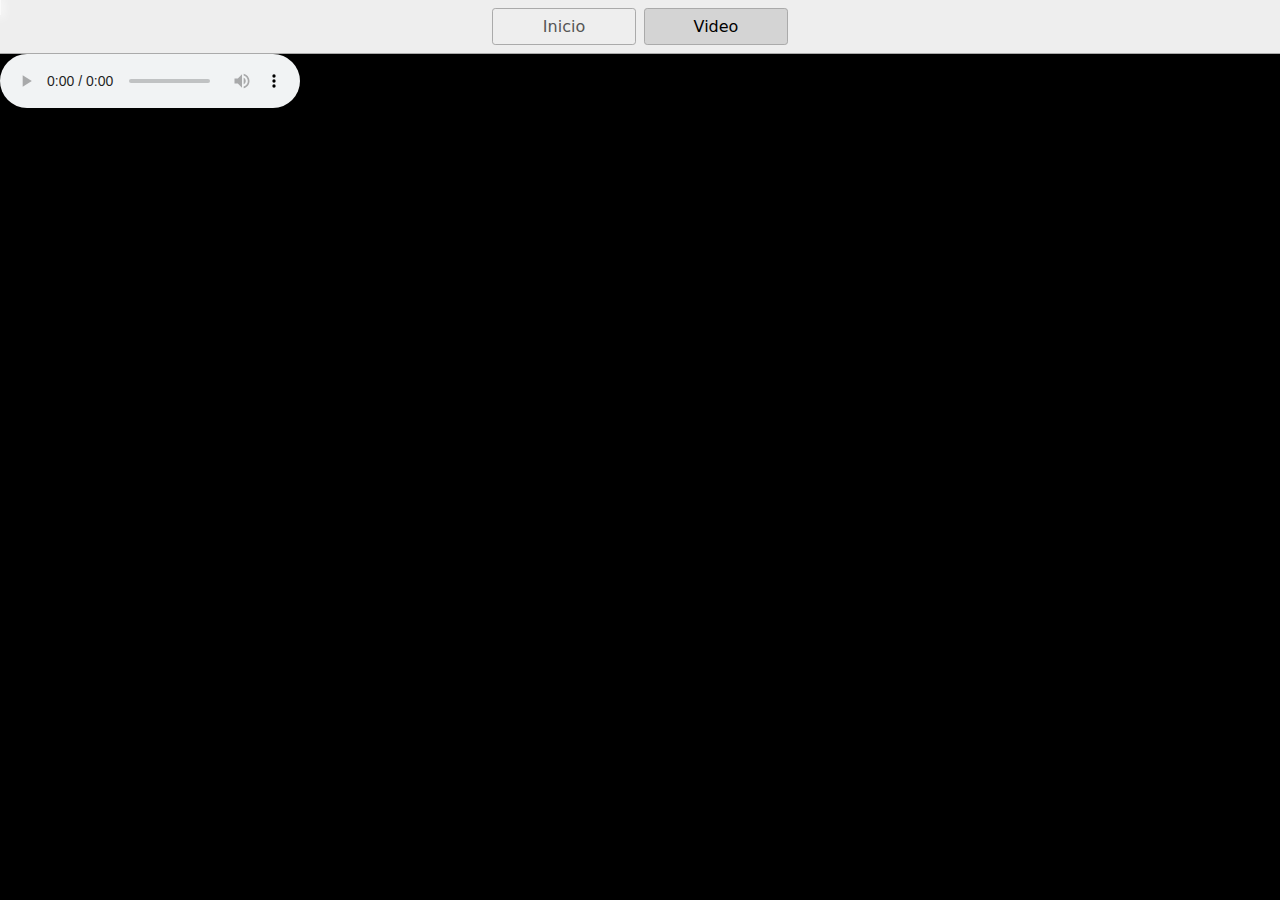
==== lluvia.html @ 11873820 "1 file modified" ====
<!DOCTYPE html>
<html lang="es">
  <head>
    <title>Lluvia</title>
    <meta charset="UTF-8" />
    <meta name="viewport" content="width=device-width" />
    <link rel="stylesheet" href="styles.css" />
    <style>
    body {
  background-color: black;
  overflow: hidden;
}
.rain {
  position: absolute;
  top: 0;
  left: 0;
  width: 100%;
  height: 100%;
  pointer-events: none;
  background: transparent url('https://stackblitz.com/files/web-platform-rhebkf/github/pedroxavier1451/pedroxavier1451/main/lluvia2.png') center center no-repeat;
  background-size: cover;
  z-index: 1;
  animation: rain 0.5s linear infinite;
}
.rain:after {
  content: '';
  position: absolute;
  top: 0;
  left: 0;
  width: 1px;
  height: 15px;
  background-color: rgba(255,255,255,0.7);
  box-shadow: 0 0 10px 3px rgba(255,255,255,0.7);
  animation: drop 1s linear infinite;
}
@keyframes rain {
  0% {
    background-position: 0 0;
  }
  100% {
    background-position: 100% 100%;
  }
}
@keyframes drop {
  0% {
    transform: translateY(0px);
    opacity: 0;
  }
  25% {
    opacity: 1;
  }
  50% {
    opacity: 1;
  }
  75% {
    opacity: 1;
  }
  100% {
    transform: translateY(500px);
    opacity: 0;
  }
}
	

    </style>
  </head>
  <body>
    <nav>
      <a href="/">Inicio</a>
      <a href="/page2.html" aria-current="page">Video</a>
    </nav>

    <div class="rain"></div>
    <audio src="SonidoLluvia.mp3" controls autoplay loop>
  </audio>
  </body>
</html>
---- styles.css ----
* {
  box-sizing: border-box;
}

body {
  margin: 0;
  font-family: system-ui, sans-serif;
  color: black;
  background-color: white;
}

nav {
  display: flex;
  flex-wrap: wrap;
  align-items: center;
  justify-content: center;
  padding: 0.5rem;
  gap: 0.5rem;
  border-bottom: solid 1px #aaa;
  background-color: #eee;
}

nav a {
  display: inline-block;
  min-width: 9rem;
  padding: 0.5rem;
  border-radius: 0.2rem;
  border: solid 1px #aaa;
  text-align: center;
  text-decoration: none;
  color: #555;
}

nav a[aria-current='page'] {
  color: #000;
  background-color: #d4d4d4;
}

main {
  padding: 1rem;
}

h1 {
  font-weight: bold;
  font-size: 1.5rem;
  text-align: center;
}

h2 {
  font-weight: bold;
  font-size: 1.5rem;
  text-align: center;
}

h3 {
  font-weight: bold;
  font-size: 1.5rem;
  text-align: center;
}

video {
  position: fixed;
  z-index: -1;
  width: 100%;
  height: 100%;
  object-fit: cover;
}

.rotating-text {
  display: inline-block;
  animation: rotate 5s infinite linear;
}

@keyframes rotate {
  from {
    transform: rotate(0deg);
  }
  to {
    transform: rotate(360deg);
  }
}
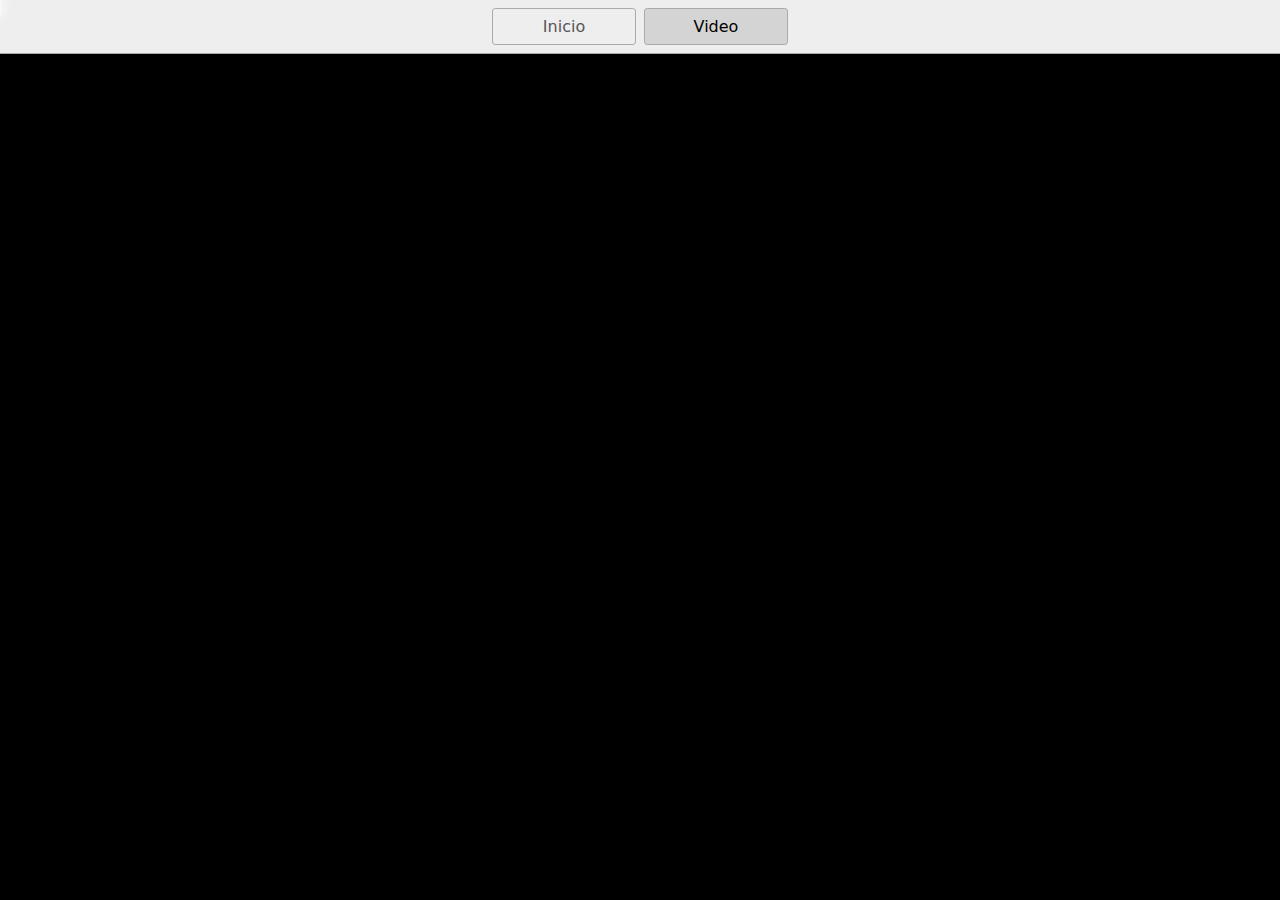
==== commit 3785fa43: "1 file modified" ====
--- a/lluvia.html
+++ b/lluvia.html
@@ -69,9 +69,12 @@
       <a href="/">Inicio</a>
       <a href="/page2.html" aria-current="page">Video</a>
     </nav>
+  
+    <audio src="SonidoLluvia.mp3">
+    </audio>
+
 
     <div class="rain"></div>
-    <audio src="SonidoLluvia.mp3" controls autoplay loop>
-  </audio>
+    
   </body>
 </html>
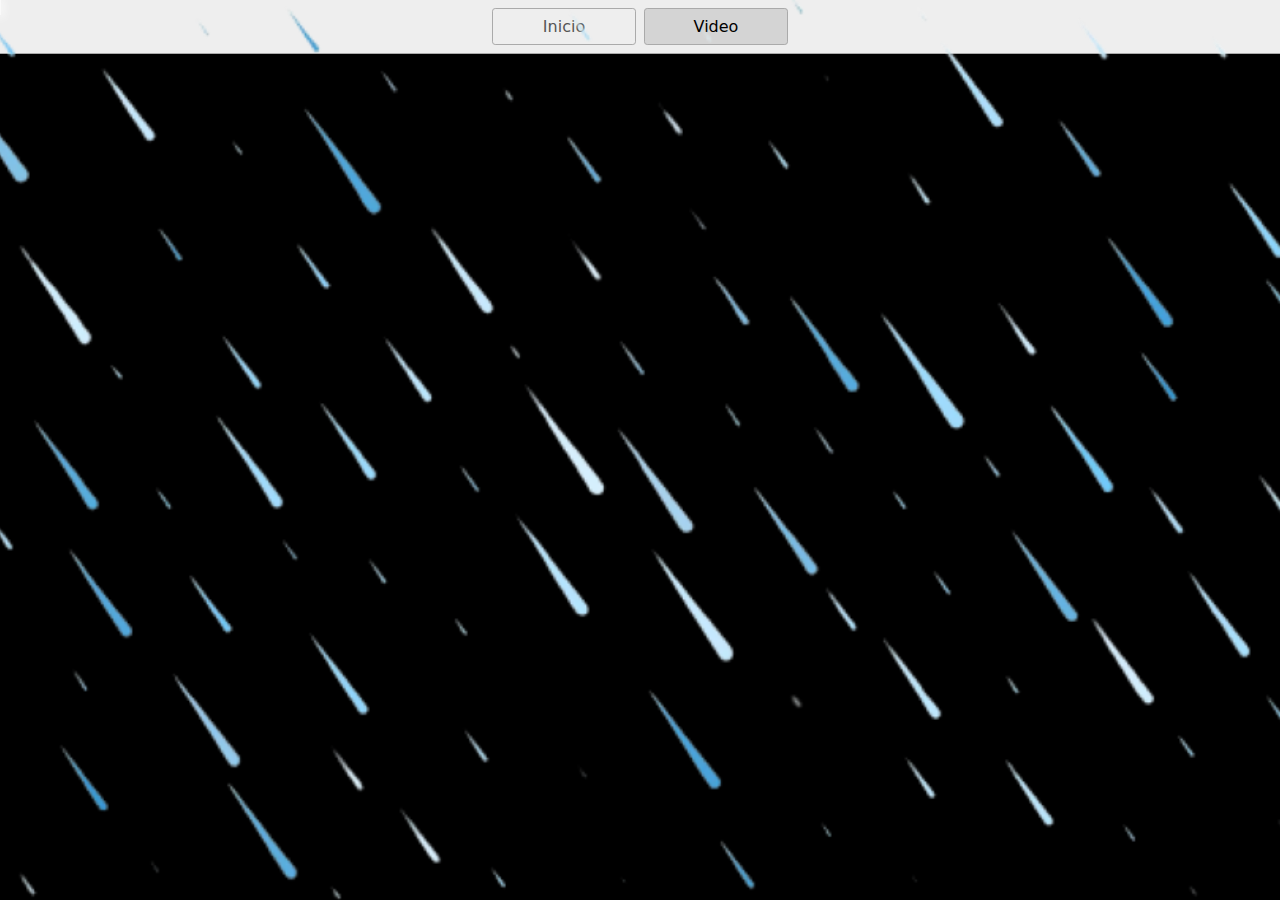
==== commit 2c46212c: "Update lluvia.html" ====
--- a/lluvia.html
+++ b/lluvia.html
@@ -6,62 +6,62 @@
     <meta name="viewport" content="width=device-width" />
     <link rel="stylesheet" href="styles.css" />
     <style>
-    body {
-  background-color: black;
-  overflow: hidden;
-}
-.rain {
-  position: absolute;
-  top: 0;
-  left: 0;
-  width: 100%;
-  height: 100%;
-  pointer-events: none;
-  background: transparent url('https://stackblitz.com/files/web-platform-rhebkf/github/pedroxavier1451/pedroxavier1451/main/lluvia2.png') center center no-repeat;
-  background-size: cover;
-  z-index: 1;
-  animation: rain 0.5s linear infinite;
-}
-.rain:after {
-  content: '';
-  position: absolute;
-  top: 0;
-  left: 0;
-  width: 1px;
-  height: 15px;
-  background-color: rgba(255,255,255,0.7);
-  box-shadow: 0 0 10px 3px rgba(255,255,255,0.7);
-  animation: drop 1s linear infinite;
-}
-@keyframes rain {
-  0% {
-    background-position: 0 0;
-  }
-  100% {
-    background-position: 100% 100%;
-  }
-}
-@keyframes drop {
-  0% {
-    transform: translateY(0px);
-    opacity: 0;
-  }
-  25% {
-    opacity: 1;
-  }
-  50% {
-    opacity: 1;
-  }
-  75% {
-    opacity: 1;
-  }
-  100% {
-    transform: translateY(500px);
-    opacity: 0;
-  }
-}
-	
-
+      body {
+        background-color: black;
+        overflow: hidden;
+      }
+      .rain {
+        position: absolute;
+        top: 0;
+        left: 0;
+        width: 100%;
+        height: 100%;
+        pointer-events: none;
+        background: transparent
+          url('Multimedia/lluvia2.png')
+          center center no-repeat;
+        background-size: cover;
+        z-index: 1;
+        animation: rain 0.5s linear infinite;
+      }
+      .rain:after {
+        content: '';
+        position: absolute;
+        top: 0;
+        left: 0;
+        width: 1px;
+        height: 15px;
+        background-color: rgba(255, 255, 255, 0.7);
+        box-shadow: 0 0 10px 3px rgba(255, 255, 255, 0.7);
+        animation: drop 1s linear infinite;
+      }
+      @keyframes rain {
+        0% {
+          background-position: 0 0;
+        }
+        100% {
+          background-position: 100% 100%;
+        }
+      }
+      @keyframes drop {
+        0% {
+          transform: translateY(0px);
+          opacity: 0;
+        }
+        25% {
+          opacity: 1;
+        }
+        50% {
+          opacity: 1;
+        }
+        75% {
+          opacity: 1;
+        }
+        100% {
+          transform: translateY(500px);
+          opacity: 0;
+        }
+      }
     </style>
   </head>
   <body>
@@ -69,12 +69,12 @@
       <a href="/">Inicio</a>
       <a href="/page2.html" aria-current="page">Video</a>
     </nav>
-  
-    <audio src="SonidoLluvia.mp3">
+
+    <audio autoplay loop>
+      <source src="Multimedia/SonidoLluvia.mp3" type="audio/mp3" />
+      Tu navegador no soporta la reproducción de audio.
     </audio>
 
-
     <div class="rain"></div>
-    
   </body>
 </html>
--- a/styles.css
+++ b/styles.css
@@ -58,6 +58,10 @@
   text-align: center;
 }
 
+.container {
+  text-align: center;
+}
+
 video {
   position: fixed;
   z-index: -1;
